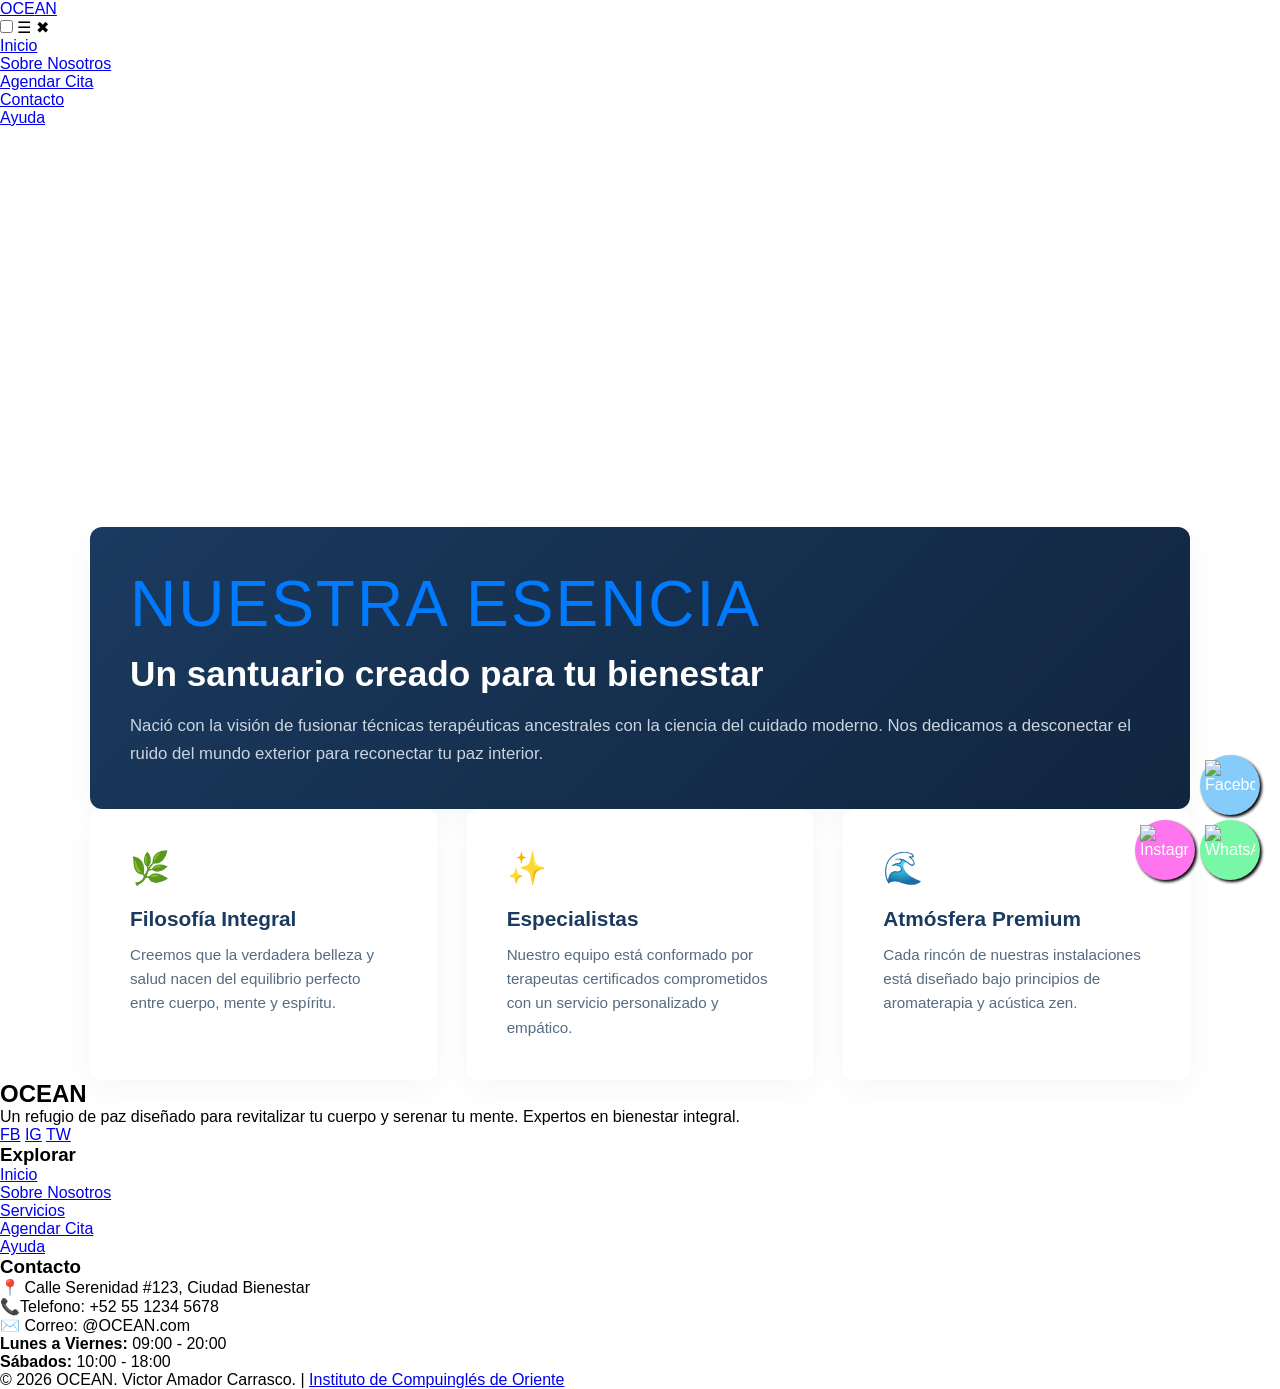
==== nosotros.html @ b2c09445 "Add files via upload" ====
<!DOCTYPE html>
<html lang="en">
<head>
    <meta charset="UTF-8">
    <meta name="viewport" content="width=device-width, initial-scale=1.0">
    <link rel="stylesheet" href="CSS/estilo.css">
    <link rel="stylesheet" href="nosotros.css">
    <link rel="stylesheet" href="CSS/pie de pag.css">
    <link rel="stylesheet" href="boton.css">
    <link rel="stylesheet" href="facebook.css">
    <link rel="stylesheet" href="instagram.css">
    <title>Document</title>
</head>
<body>
<header class="header">
        <nav class="navbar">
            <div class="logo">
                <a href="#">OCE<span>AN</span></a>
            </div>




            <input type="checkbox" id="check">
            <label for="check" class="icons">
                <span class="menu-icon">&#9776;</span>
                <span class="close-icon">&#10006;</span>
            </label>

            <ul class="nav-links">
                <li style="--i:1;"><a href="index.html">Inicio</a></li>
                <li style="--i:2;"><a href="#">Sobre Nosotros</a></li>
                <li style="--i:3;"><a href="agendarcita.html">Agendar Cita</a></li>
                <li style="--i:4;"><a href="contacto.html">Contacto</a></li>
                <li style="--i:5;"><a href="ayuda.html">Ayuda</a></li>
            </ul>
        </nav>
    </header>

<section class="seccion-nosotros">
  <section class="banner-imagen-fija">
        </section>



    
     <div class="bloque-nosotros destacado">
                <div class="contenido">
                    <span>Nuestra Esencia</span>
                    <h2>Un santuario creado para tu bienestar</h2>
                    <p>Nació con la visión de fusionar técnicas terapéuticas ancestrales con la ciencia del cuidado moderno. Nos dedicamos a desconectar el ruido del mundo exterior para reconectar tu paz interior.</p>
                </div>
            </div>
        <div class="contenedor-grid">
            
            
           

            <div class="bloque-nosotros">
                <div class="contenido">
                    <div class="icono">🌿</div>
                    <h3>Filosofía Integral</h3>
                    <p>Creemos que la verdadera belleza y salud nacen del equilibrio perfecto entre cuerpo, mente y espíritu.</p>
                </div>
            </div>

            <div class="bloque-nosotros">
                <div class="contenido">
                    <div class="icono">✨</div>
                    <h3>Especialistas</h3>
                    <p>Nuestro equipo está conformado por terapeutas certificados comprometidos con un servicio personalizado y empático.</p>
                </div>
            </div>

            <div class="bloque-nosotros">
                <div class="contenido">
                    <div class="icono">🌊</div>
                    <h3>Atmósfera Premium</h3>
                    <p>Cada rincón de nuestras instalaciones está diseñado bajo principios de aromaterapia y acústica zen.</p>
                </div>
            </div>

        </div>
    </section>

<a href="https://api.whatsapp.com/send?phone=521234567890&text=Hola!%20Me%20gustaría%20recibir%20más%20información." class="boton" target="_blank">
    <img src="https://upload.wikimedia.org/wikipedia/commons/6/6b/WhatsApp.svg" alt="WhatsApp">
</a>

<a href="https://www.facebook.com/" class="b-fa" target="_blank">
    <img src="iconos/icons8-facebook-nuevo.svg" alt="Facebook">
</a>

<a href="https://www.instagram.com/?hl=es" class="b-ins" target="_blank">
    <img src="iconos/icons8-instagram.svg" alt="Instagram">
</a>



    

    
</body>

<footer class="footer-spa">
        <div class="footer-container">
            <div class="footer-col">
                <h2 class="footer-logo">OCE<span>AN</span></h2>
                <p>Un refugio de paz diseñado para revitalizar tu cuerpo y serenar tu mente. Expertos en bienestar integral.</p>
                <div class="social-links">
                    <a href="#">FB</a>
                    <a href="#">IG</a>
                    <a href="#">TW</a>
                </div>
            </div>

            <div class="footer-col">
                <h3>Explorar</h3>
                <ul>
                    <li><a href="#">Inicio</a></li>
                    <li><a href="#">Sobre Nosotros</a></li>
                    <li><a href="#">Servicios</a></li>
                    <li><a href="#">Agendar Cita</a></li>
                    <li><a href="#">Ayuda</a></li>
                </ul>
            </div>

            <div class="footer-col">
                <h3>Contacto</h3>
                <p>📍 Calle Serenidad #123, Ciudad Bienestar</p>
                <p>📞Telefono: +52 55 1234 5678</p>
                <p>✉️ Correo: @OCEAN.com</p>
                <div class="horarios">
                    <p><strong>Lunes a Viernes:</strong> 09:00 - 20:00</p>
                    <p><strong>Sábados:</strong> 10:00 - 18:00</p>
                </div>
            </div>
        </div>

        <div class="footer-bottom">
            <p>&copy; 2026 OCEAN. Victor Amador Carrasco. | <a href="#">Instituto de Compuinglés de Oriente</a></p>
        </div>
    </footer>





</html>
---- nosotros.css ----
* {
    margin: 0;
    padding: 0;
    box-sizing: border-box;
    font-family: 'Segoe UI', sans-serif;
}

.seccion-nosotros {
    max-width: 1100px;
    margin: 0 auto;
    padding-top: 100px;
}

/* Configuración del Grid */
.contenedor-grid {
    display: grid;
    grid-template-columns: repeat(3, 1fr); /* 3 columnas de igual tamaño */
    gap: 30px;
}

/* Estilo base de los bloques */
.bloque-nosotros {
    background-color: #ffffff;
    border-radius: 12px;
    padding: 40px;
    box-shadow: 0 10px 30px rgba(26, 58, 95, 0.04);
    display: block;
    align-items: center;
    transition: transform 0.3s ease, box-shadow 0.3s ease;
}

.bloque-nosotros:hover {
    transform: translateY(-5px);
    box-shadow: 0 15px 35px rgba(26, 58, 95, 0.08);
}

.contenido {
    width: 100%;
}

/* Bloque Destacado (Ocupa 2 columnas de ancho) */
.bloque-nosotros.destacado {
    grid-column: span 2; 
    background: linear-gradient(135deg, #1a3a5f 0%, #11253e 100%);
    color: #ffffff;
    align-items: center;
    width: 100%;
}

.bloque-nosotros.destacado span {
    color: #007bff;
    font-size: 4rem;
    text-transform: uppercase;
    letter-spacing: 2px;
    font-weight: 100%;
    display: block;
    margin-bottom: 10px;
}

.bloque-nosotros.destacado h2 {
    font-size: 2.2rem;
    line-height: 1.3;
    margin-bottom: 15px;
}

.bloque-nosotros.destacado p {
    color: #cbd5e0;
    font-size: 1.05rem;
    line-height: 1.7;
}

/* Bloques Estándar (Blanco y Azul) */
.icono {
    font-size: 2rem;
    margin-bottom: 20px;
}

.bloque-nosotros h3 {
    color: #1a3a5f;
    font-size: 1.3rem;
    margin-bottom: 12px;
}

.bloque-nosotros p {
    color: #556b82;
    font-size: 0.95rem;
    line-height: 1.6;
}

/* RESPONSIVO */

/* Pantallas medianas (Tablets) */
@media (max-width: 900px) {
    .contenedor-grid {
        grid-template-columns: repeat(2, 1fr); /* Pasa a 2 columnas */
    }
}

/* Pantallas pequeñas (Móviles) */
@media (max-width: 650px) {
    .contenedor-grid {
        grid-template-columns: 1fr; /* Una sola columna vertical */
    }
    
    .bloque-nosotros.destacado {
        grid-column: span 1; /* El bloque destacado deja de expandirse */
        padding: 30px 20px;
    }
    
    .bloque-nosotros.destacado h2 {
        font-size: 1.8rem;
    }
}





/*imagen*/
/* Reset de márgenes para asegurar el ancho completo */
* {
    margin: 0;
    padding: 0;
    box-sizing: border-box;
}

.banner-imagen-fija {
    width: 100%;
    height: 300px;
    
    /* Ruta de tu imagen */
    background-image: url('imagendenosotros/Gemini_Generated_Image_qaumjdqaumjdqaum.png');
    
    /* Propiedades clave para el ajuste elegante */
    background-position: center center; /* Centra la foto vertical y horizontalmente */
    background-repeat: no-repeat;       /* Evita que la imagen se duplique */
    background-size: cover;             /* Escala la imagen para cubrir todo el espacio sin deformarse */
    padding: 30px;
  border-radius: 15px;
}

/* Optimización para pantallas móviles */
@media (max-width: 768px) {
    .banner-imagen-fija {
        height: 250px; /* Reducimos ligeramente la altura en móviles para mejorar la proporción visual */
    }
}
---- boton.css ----
.boton{
    position: fixed;
    height: 60px;
    width: 60px;
bottom: 20px;
right: 20px;
background-color: #78f7a6;
color: #ffffff;
border-radius: 50px;
text-align: center;
box-shadow: 2px 2px 3px black;
z-index: 100;
display: flex;
align-items: center;
justify-content: center;
text-decoration: none;
transition: ease all 0.3s;
}
.boton:hover{
transform: scale(1.1);
background-color: #4bd47e;
}
.boton img{
        width: 50px;
    height: 50px;
}
---- facebook.css ----
.b-fa{
    position: fixed;
    height: 60px;
    width: 60px;
bottom: 85px;
right: 20px;
background-color: #86ccfa;
color: #ffffff;
border-radius: 50px;
text-align: center;
box-shadow: 2px 2px 3px black;
z-index: 100;
display: flex;
align-items: center;
justify-content: center;
text-decoration: none;
transition: ease all 0.3s;
}
.b-fa:hover{
    background-color: rgb(92, 135, 252);
    transform: scale(1.1);
}
.b-fa img{
    width: 50px;
    height: 50px;
}
---- instagram.css ----
.b-ins{
    position: fixed;
    height: 60px;
    width: 60px;
bottom: 20px;
right: 85px;
background-color: #ff75ed;
color: #ffffff;
border-radius: 50px;
text-align: center;
box-shadow: 2px 2px 3px black;
z-index: 100;
display: flex;
align-items: center;
justify-content: center;
text-decoration: none;
transition: ease all 0.3s;
}
.b-ins:hover{
    background-color: rgb(224, 98, 255);
    transform: scale(1.1);
}
.b-ins img{
    width: 50px;
    height: 50px;
}
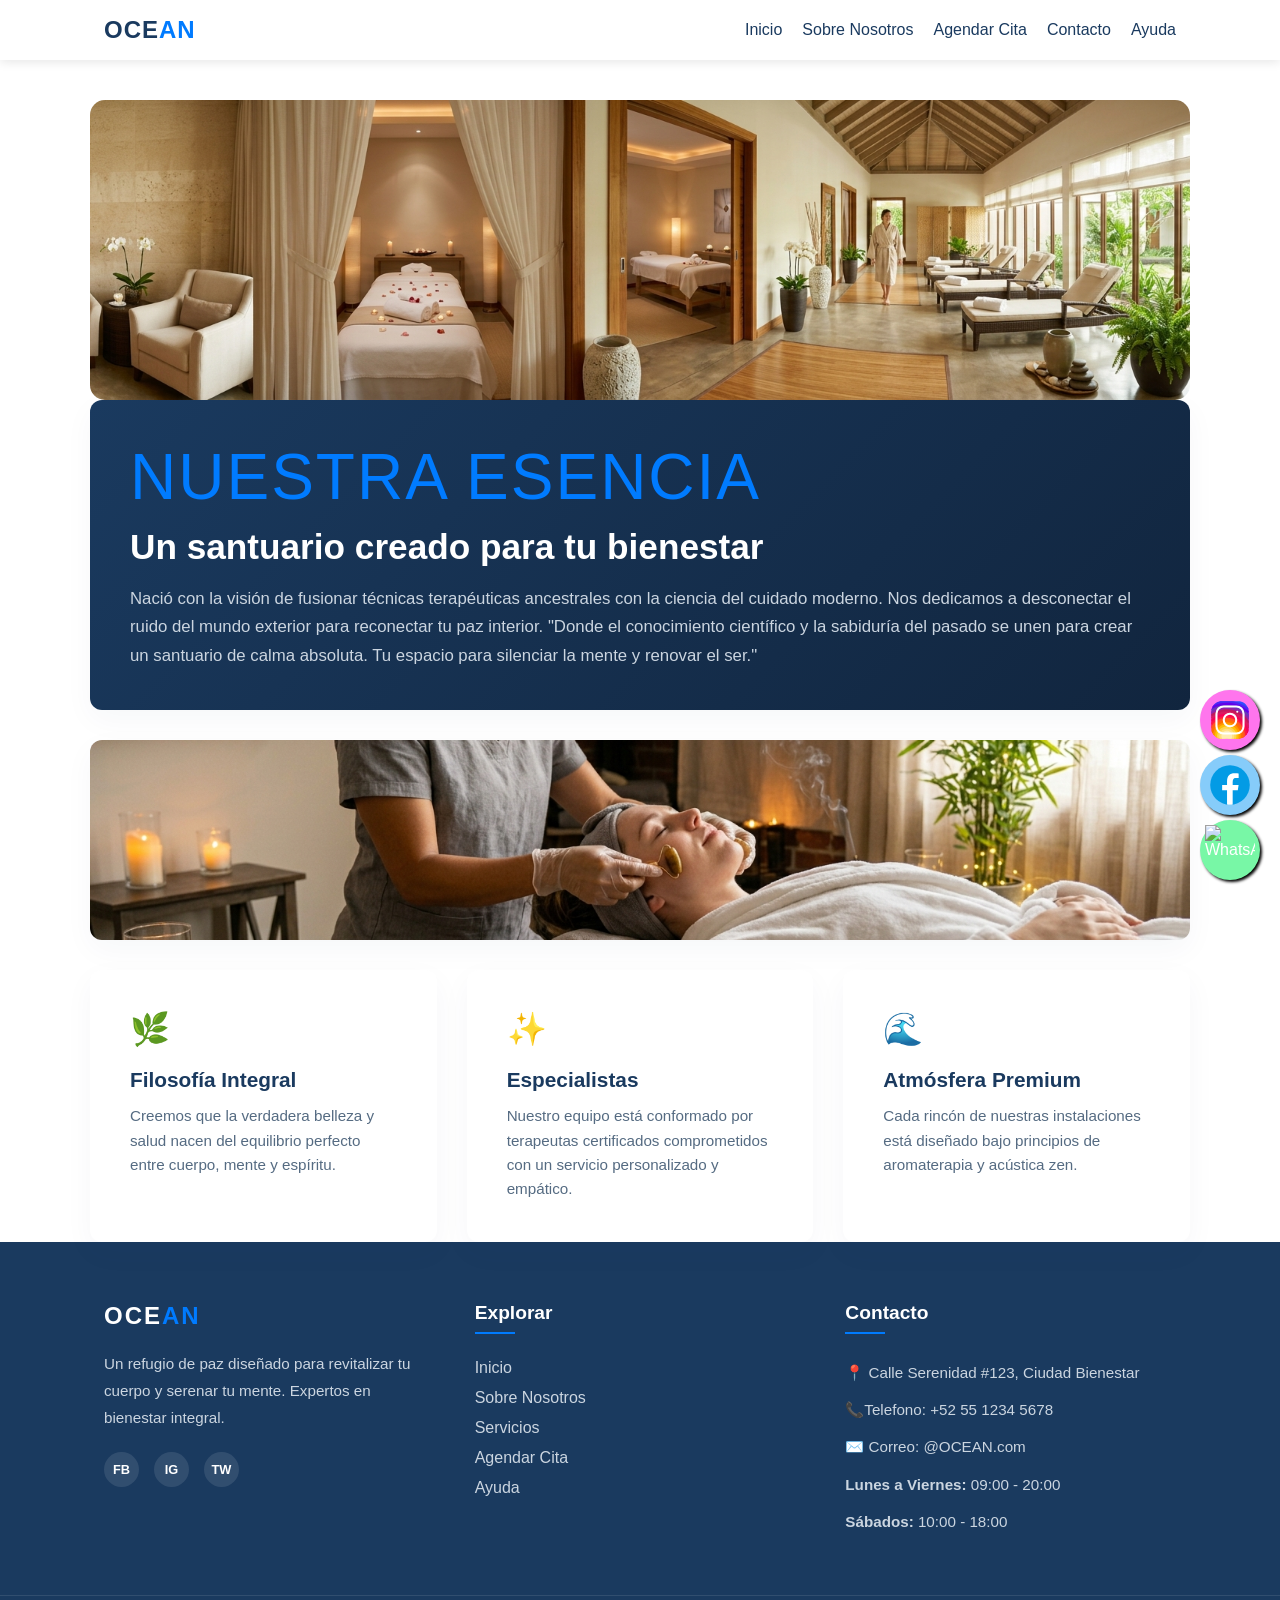
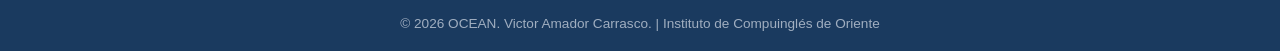
==== commit 9a8e590e: "Add files via upload" ====
--- a/nosotros.html
+++ b/nosotros.html
@@ -44,18 +44,24 @@
 
 
     
-     <div class="bloque-nosotros destacado">
+<div class="bloque-nosotros destacado">
                 <div class="contenido">
                     <span>Nuestra Esencia</span>
                     <h2>Un santuario creado para tu bienestar</h2>
-                    <p>Nació con la visión de fusionar técnicas terapéuticas ancestrales con la ciencia del cuidado moderno. Nos dedicamos a desconectar el ruido del mundo exterior para reconectar tu paz interior.</p>
+                    <p>Nació con la visión de fusionar técnicas terapéuticas ancestrales con la ciencia del cuidado moderno. Nos dedicamos a desconectar el ruido del mundo exterior para reconectar tu paz interior. "Donde el conocimiento científico y la sabiduría del pasado se unen para crear un santuario de calma absoluta. Tu espacio para silenciar la mente y renovar el ser."</p>
                 </div>
             </div>
+
+        <div class="slider-container">
+            <div class="slider-track">
+                <div class="slide"><img src="imagenesdegrid/Gemini_Generated_Image_c6dfw0c6dfw0c6df.png" alt="Instalaciones 1"></div>
+                <div class="slide"><img src="imagenesdegrid/Gemini_Generated_Image_s35l8ks35l8ks35l.png" alt="Instalaciones 2"></div>
+                <div class="slide"><img src="imagenesdegrid/Gemini_Generated_Image_y6ypeay6ypeay6yp.png" alt="Instalaciones 3"></div>
+                <div class="slide"><img src="imagenesdegrid/Gemini_Generated_Image_yt66lbyt66lbyt66.png" alt="Instalaciones 4"></div>
+            </div>
+        </div>
         <div class="contenedor-grid">
             
-            
-           
-
             <div class="bloque-nosotros">
                 <div class="contenido">
                     <div class="icono">🌿</div>
@@ -96,7 +102,28 @@
 </a>
 
 
+<script>
+    
+    document.addEventListener("DOMContentLoaded", function() {
+        const track = document.querySelector('.slider-track');
+        const slides = document.querySelectorAll('.slide');
+        let index = 0;
+        const totalSlides = slides.length;
 
+        function nextSlide() {
+            index++;
+            if (index >= totalSlides) {
+                index = 0; // Regresa a la primera imagen
+            }
+            // Mueve el track horizontalmente basado en el índice actual
+            track.style.transform = `translateX(-${index * 25}%)`;
+        }
+
+        // Cambia de imagen automáticamente cada 4 segundos (4000ms)
+        setInterval(nextSlide, 4000);
+    });
+
+</script>
     
 
     
--- a/CSS/estilo.css
+++ b/CSS/estilo.css
@@ -0,0 +1,151 @@
+/* Configuración General */
+* {
+    margin: 0;
+    padding: 0;
+    box-sizing: border-box;
+    font-family: 'Segoe UI', Tahoma, Geneva, Verdana, sans-serif;
+}
+
+:root {
+    --azul-oscuro: #1a3a5f;
+    --azul-claro: #007bff;
+    --blanco: #ffffff;
+    --gris-suave: #f8f9fa;
+}
+
+body {
+    background-color: var(#d9e2ec);
+}
+
+/* Header y Navbar */
+.header {
+    background-color: var(--blanco);
+    box-shadow: 0 2px 10px rgba(0,0,0,0.1);
+    position: fixed;
+    width: 100%;
+    top: 0;
+    z-index: 1000;
+}
+
+.navbar {
+    display: flex;
+    justify-content: space-between;
+    align-items: center;
+    padding: 1rem 5%;
+    max-width: 1200px;
+    margin: 0 auto;
+}
+
+/* Logo */
+.logo a {
+    font-size: 1.5rem;
+    font-weight: 800;
+    color: var(--azul-oscuro);
+    text-decoration: none;
+    letter-spacing: 1px;
+}
+
+.logo span {
+    color: var(--azul-claro);
+}
+
+/* Enlaces del Menú (Centrados) */
+.nav-links {
+    display: flex;
+    list-style: none;
+    gap: 20px;
+}
+
+.nav-links li {
+    /* Animación de entrada */
+    opacity: 0;
+    transform: translateY(-20px);
+    animation: slideIn 0.5s ease forwards;
+    animation-delay: calc(0.1s * var(--i));
+}
+
+.nav-links a {
+    text-decoration: none;
+    color: var(--azul-oscuro);
+    font-weight: 500;
+    font-size: 1rem;
+    transition: color 0.3s ease;
+    position: relative;
+}
+
+.nav-links a::after {
+    content: '';
+    position: absolute;
+    width: 0;
+    height: 2px;
+    bottom: -5px;
+    left: 0;
+    background-color: var(--azul-claro);
+    transition: width 0.3s ease;
+}
+
+.nav-links a:hover {
+    color: var(--azul-claro);
+}
+
+.nav-links a:hover::after {
+    width: 100%;
+}
+
+/* Checkbox Hack para Responsivo */
+#check {
+    display: none;
+}
+
+.icons {
+    display: none;
+    cursor: pointer;
+    font-size: 1.8rem;
+    color: var(--azul-oscuro);
+}
+
+/* Animaciones */
+@keyframes slideIn {
+    to {
+        opacity: 1;
+        transform: translateY(0);
+    }
+}
+
+/* Media Queries (Móvil) */
+@media (max-width: 800px) {
+    .icons {
+        display: block;
+    }
+
+    /* Mostrar icono X cuando el menu está abierto */
+    #check:checked ~ .icons .menu-icon {
+        display: none;
+    }
+    #check:not(:checked) ~ .icons .close-icon {
+        display: none;
+    }
+
+    .nav-links {
+        position: absolute;
+        top: 100%;
+        left: 0;
+        width: 100%;
+        height: 0;
+        background: var(--blanco);
+        flex-direction: column;
+        align-items: center;
+        overflow: hidden;
+        transition: height 0.4s ease;
+        box-shadow: 0 5px 10px rgba(0,0,0,0.05);
+    }
+
+    #check:checked ~ .nav-links {
+        height: 300px;
+        padding: 20px 0;
+    }
+
+    .nav-links li {
+        margin: 10px 0;
+    }
+}
--- a/nosotros.css
+++ b/nosotros.css
@@ -145,3 +145,41 @@
         height: 250px; /* Reducimos ligeramente la altura en móviles para mejorar la proporción visual */
     }
 }
+/* ================= ESTILOS DEL SLIDER ================= */
+.slider-container {
+    width: 100%;
+    max-width: 1100px; /* Se alinea con el ancho de tu sección */
+    height: 200px;     /* Altura baja para que no sea muy alto */
+    overflow: hidden;
+    border-radius: 12px;
+    margin: 30px 0;    /* Separa el slider de los bloques de arriba y abajo */
+    position: relative;
+    box-shadow: 0 10px 30px rgba(26, 58, 95, 0.04);
+}
+
+.slider-track {
+    display: flex;
+    width: 400%;       /* 4 imágenes = 400% */
+    height: 100%;
+    transition: transform 0.6s ease-in-out;
+}
+
+.slide {
+    width: 25%;        /* Cada imagen toma el 100% del contenedor */
+    height: 100%;
+}
+
+.slide img {
+    width: 100%;
+    height: 100%;
+    object-fit: cover; /* Evita que las imágenes se deformen */
+    object-position: center;
+}
+
+/* Ajuste responsivo para el slider */
+@media (max-width: 650px) {
+    .slider-container {
+        height: 150px; /* Un poco más bajo en móviles */
+        margin: 20px 0;
+    }
+}
--- a/CSS/pie de pag.css
+++ b/CSS/pie de pag.css
@@ -0,0 +1,135 @@
+* {
+    margin: 0;
+    padding: 0;
+    box-sizing: border-box;
+}
+
+.footer-spa {
+    background-color: #1a3a5f; /* Azul oscuro elegante */
+    color: #ffffff;
+    padding: 60px 0 20px 0;
+    font-family: 'Segoe UI', sans-serif;
+}
+
+.footer-container {
+    max-width: 1200px;
+    margin: 0 auto;
+    display: grid;
+    grid-template-columns: repeat(3, 1fr);
+    gap: 40px;
+    padding: 0 5%;
+}
+
+.footer-col h3 {
+    font-size: 1.2rem;
+    margin-bottom: 25px;
+    position: relative;
+    padding-bottom: 10px;
+}
+
+/* Línea decorativa debajo de los títulos */
+.footer-col h3::after {
+    content: '';
+    position: absolute;
+    left: 0;
+    bottom: 0;
+    width: 40px;
+    height: 2px;
+    background-color: #007bff; /* Azul claro acento */
+}
+
+.footer-logo {
+    font-size: 1.5rem;
+    margin-bottom: 20px;
+    letter-spacing: 2px;
+}
+
+.footer-logo span {
+    color: #007bff;
+    font-weight: 800;
+}
+
+.footer-col p {
+    color: #cbd5e0;
+    line-height: 1.8;
+    font-size: 0.95rem;
+    margin-bottom: 10px;
+}
+
+/* Enlaces del Footer */
+.footer-col ul {
+    list-style: none;
+}
+
+.footer-col ul li {
+    margin-bottom: 12px;
+}
+
+.footer-col ul li a {
+    color: #cbd5e0;
+    text-decoration: none;
+    transition: color 0.3s ease, padding-left 0.3s ease;
+}
+
+.footer-col ul li a:hover {
+    color: #ffffff;
+    padding-left: 8px;
+}
+
+/* Redes Sociales */
+.social-links {
+    margin-top: 20px;
+    display: flex;
+    gap: 15px;
+}
+
+.social-links a {
+    display: inline-block;
+    width: 35px;
+    height: 35px;
+    background-color: rgba(255, 255, 255, 0.1);
+    color: white;
+    text-align: center;
+    line-height: 35px;
+    border-radius: 50%;
+    text-decoration: none;
+    transition: background 0.3s ease;
+    font-size: 0.8rem;
+    font-weight: bold;
+}
+
+.social-links a:hover {
+    background-color: #007bff;
+}
+
+/* Línea final de créditos */
+.footer-bottom {
+    margin-top: 50px;
+    border-top: 1px solid rgba(255, 255, 255, 0.1);
+    padding-top: 20px;
+    text-align: center;
+    font-size: 0.85rem;
+    color: #a0aec0;
+}
+
+.footer-bottom a {
+    color: #a0aec0;
+    text-decoration: none;
+}
+
+/* Responsivo */
+@media (max-width: 800px) {
+    .footer-container {
+        grid-template-columns: 1fr;
+        text-align: center;
+    }
+
+    .footer-col h3::after {
+        left: 50%;
+        transform: translateX(-50%);
+    }
+
+    .social-links {
+        justify-content: center;
+    }
+}
--- a/instagram.css
+++ b/instagram.css
@@ -2,8 +2,8 @@
     position: fixed;
     height: 60px;
     width: 60px;
-bottom: 20px;
-right: 85px;
+bottom: 150px;
+right: 20px;
 background-color: #ff75ed;
 color: #ffffff;
 border-radius: 50px;
